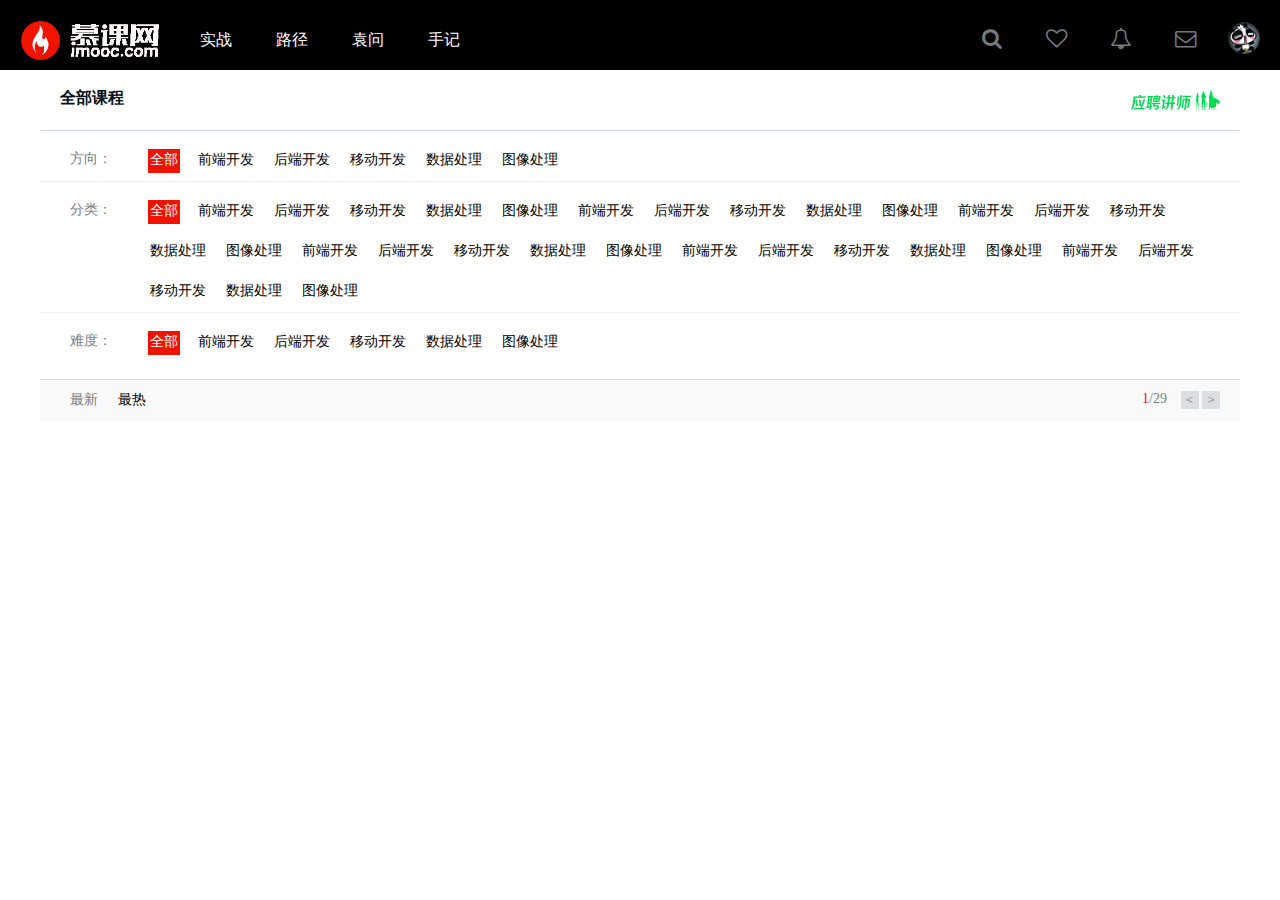
==== list.html @ eb760cf2 "no message" ====
<!DOCTYPE html>
<html lang="en">
<head>
	<meta charset="UTF-8">
	<title>列表页</title>
	<link rel="stylesheet" type="text/css" href="css/list.css">
	<link rel="stylesheet" type="text/css" href="css/font-awesome.css">
</head>
<body>
	<div class="nav">
		<div class="nav-pos">
			<div class="logo"></div>
			<ul class="left">
				<li><a>实战</a></li>
				<li><a>路径</a></li>
				<li><a>袁问</a></li>
				<li><a>手记</a></li>
			</ul>
			<ul class="right">
				<li><input type="search" class="search display" placeholder="请输入要查找的内容" id="search"/></li>
				<li><a id="search-hidden"><i class="icon-search icon-large"></i></a></li>
				<li><a><i class="icon-heart-empty icon-large"></i></a></li>
				<li><a><i class="icon-bell icon-large"></i></a></li>
				<li><a><i class="icon-envelope-alt icon-large"></i></a></li>
				<li class="userMo">
					<a><img src="images/user.jpg" class="user-img"></a>
					<div class="user-information" style="display: none;">
						<div class="user-card-top">
							<div class="img">
								<img src="images/user100.jpg">
							</div>
							<div class="card">
								<h3>用户1</h3>
								<p>经验5000 积分500</p>
							</div>
							<div class="card1">
								<p>积分商城</p>
							</div>
						</div>
						<div class="user-card-middle">
							<div class="left">
								<h4>全屏切换效果</h4>
								<p>2-4 实现滑动效果</p>
							</div>
							<div class="right">
								<p>继续</p>
							</div>
						</div>
						<div class="user-card-bottom">
							<a class="left">个人设置</a>
							<a class="right">退出</a>
						</div>
					</div>
				</li>
			</ul>
		</div>
	</div>
	<div class="list-type">
		<div class="list-top">
			<h3 class="title-left">全部课程</h3>
			<img src="images/for_teacher.png" class="title-right">
		</div>
		<div class="list-middle">
			<div class="listen-top">
				<div class="listen-left">
					<P class="title-left">方向：</P>
				</div>
				<div class="listen-text">
					<a class="active">全部</a><a>前端开发</a><a>后端开发</a><a>移动开发</a><a>数据处理</a><a>图像处理</a>
				</div>
			</div>
			<div class="listen-middle">
				<div class="listen-left">
					<P class="title-left">分类：</P>
				</div>
				<div class="listen-text">
					<a class="active">全部</a><a>前端开发</a><a>后端开发</a><a>移动开发</a><a>数据处理</a><a>图像处理</a><a>前端开发</a><a>后端开发</a><a>移动开发</a><a>数据处理</a><a>图像处理</a><a>前端开发</a><a>后端开发</a><a>移动开发</a><a>数据处理</a><a>图像处理</a><a>前端开发</a><a>后端开发</a><a>移动开发</a><a>数据处理</a><a>图像处理</a><a>前端开发</a><a>后端开发</a><a>移动开发</a><a>数据处理</a><a>图像处理</a><a>前端开发</a><a>后端开发</a><a>移动开发</a><a>数据处理</a><a>图像处理</a>
				</div>
			</div>
			<div class="listen-bottom">
				<div class="listen-left">
					<P class="title-left">难度：</P>
				</div>
				<div class="listen-text">
					<a class="active">全部</a><a>前端开发</a><a>后端开发</a><a>移动开发</a><a>数据处理</a><a>图像处理</a>
				</div>
			</div>
		</div>
		<div class="list-bottom">
			<div class="left">
				<a class="active1">最新</a> <a>最热</a> 
			</div>
			<div class="right">
				<p><font color="#f01400">1</font>/29</p>
				<input type="button" value="<">
				<input type="button" value=">">
			</div>
		</div>
	</div>
</body>
<script type="text/javascript" src="js/jquery.min.js"></script>
<script type="text/javascript" src="js/nav.js"></script>
<script type="text/javascript" src="js/main.js"></script>
</html>
---- css/list.css ----
*{
	margin: 0;
	padding: 0;
	font-family: "Microsoft Yahei";
}
.hidden{
	display: none;
}
.title-left{
	float: left;
	margin: 20px;
	line-height: 16px;
    color: #07111b;
}
.title-right{
	float: right;
	margin: 20px;
	line-height: 14px;
    font-size: 14px;
    color: #07111b;
}
/*nav*/
.nav{
	background-size: cover;
	width: 100%;
	height:70px;
	background: #000000;
	color: #ffffff
}
.nav-pos{
	padding-top: 10px;
}
.nav-ul{
	width: 70%;
}
.nav-pos div
{
	display: inline-block;
}
.nav .pos{
	width: 100%;
}
.nav .logo
{
	background: url(../images/logo1.png) no-repeat center center;
	background-size: 100%;
	width: 140px;
	height: 60px;
	margin-left: 20px;
	float: left;
}
.nav ul li{
	display:inline-block;
}
.nav .left{
	float: left;
	margin-left: 20px;
	width: 400px;
}
.nav .left a{
	height: 60px;
	padding:0 20px;
	line-height: 60px;
}
.nav .right{
	float: right;
	margin-right: 20px;
	width: 600px;
	text-align: right;

}
.nav .right li a{
	color: #757a7e;
}
.nav .right li .search{
    border: 0;
    outline:medium;
    background: #000000;
    border-bottom: 1px solid #d9dde1;
    color: #fff;
}
.search-active{
	border: 0;
	outline:medium;
	height: 30px;
	line-height: 30px;
	border-bottom: 1px solid #d9dde1;
	background: #000000;
	color: #fff;
}
.display{
	display: none;
}
.nav .right a{
	height: 60px;
	padding:0 20px;
	line-height: 60px;
}
.nav .right i{
	width: 32px;
	height: 32px;
}
.nav .right .user-img{
	width: 32px;
	height: 32px;
	border-radius: 16px;
	position: absolute;
	top: 22px;
	right:20px; 
}
.user-information{
	position: absolute;
	top:70px;
	right:10px;
	height:200px;
	width:300px;
	background: url(../images/user_card_top.png) no-repeat;
	background-color: #fff;
	text-align: left;
}
.user-card-top{
	color: #fff;
	font-size: 14px;
}
.user-card-top img{
	width: 50px;
	height: 50px;
	border-radius: 25px;
}
.user-card-top .img{
	position: absolute;
	top: 20px;
	left:20px; 
}
.user-card-top .card{
	position: absolute;
	top:25px;
	left:90px; 
}
.user-card-top .card1{
	position: absolute;
	top:32px;
	left:230px; 
}
.user-card-top div{
	display: inline-block;
}
.user-card-middle{
	width:300px;
	font-size: 14px;
	position: absolute;
	top:110px;
	border-bottom:1px solid #d9dde1;
	height:60px;
	color: #787d82;
}
.user-card-middle div{
	display: inline-block;
}
.user-card-middle .left{
	width: 200px;
	position: absolute;
	left:20px;
	top:5px;
}
.user-card-middle .right{
	width:40px;
	position: absolute;
	top:10px;
	left:230px;
}
.user-card-bottom{
	position: absolute;
	top:175px;
	font-size: 14px;
	color: #787d82;
}
.user-card-bottom .left{
	top: -20px;
	position: absolute;
	width: 150px;
}
.user-card-bottom .right{
	top: -20px;
	position: absolute;
	left: 200px;
	width: 50px;
}
/*list-type*/
.list-type{
	width: 1200px;
	height: 600px;
	margin: auto;
	font-size: 14px;
}
.list-type .active{
	background-color: #f01400;
	color: #fff;
}
.listen-text{
	margin-top:10px;
	margin-left:100px;
}
.list-type p{
    margin:10px;
    color: #787d82;
}
.list-type a{
	display:block;
	height:20px;
	padding: 2px;
    margin:8px;
    float: left;
}
.list-top{
	height: 60px;
	border-bottom: 1px solid #d0d6d9;
}
.list-middle{
	height:240px;
}
.listen-top{
	height:40px;
	border-bottom: 1px solid #edf1f2;
}
.listen-middle{
	height:120px;
	border-bottom: 1px solid #edf1f2;
}
.listen-middle .listen-text{
}
.listen-bottom{
	border-bottom: 1px solid #d0d6d9;
	height:56px;
}
.listen-left{
	margin-left: 20px;
	width: 200px;
}
.list-bottom{
	margin-top: 0;
	height:40px;
	background-color: #f9f9f9;
	position: relative;
}
.list-bottom .left{
	position: absolute;
	left: 20px;
}
.list-bottom .left p{
	display: inline-block;
}
.list-bottom .right{
	position: absolute;
	right: 20px;
}
.list-bottom .right p{
	display: inline-block;
}
.list-bottom .active1{
	 color: #787d82;
}
.list-bottom  input{
	width: 18px;
	height: 18px;
	background-color: #c8cdd2;
    opacity: .6;
    cursor: default;
    vertical-align: middle;
    border: 1px solid #c8cdd2;
}
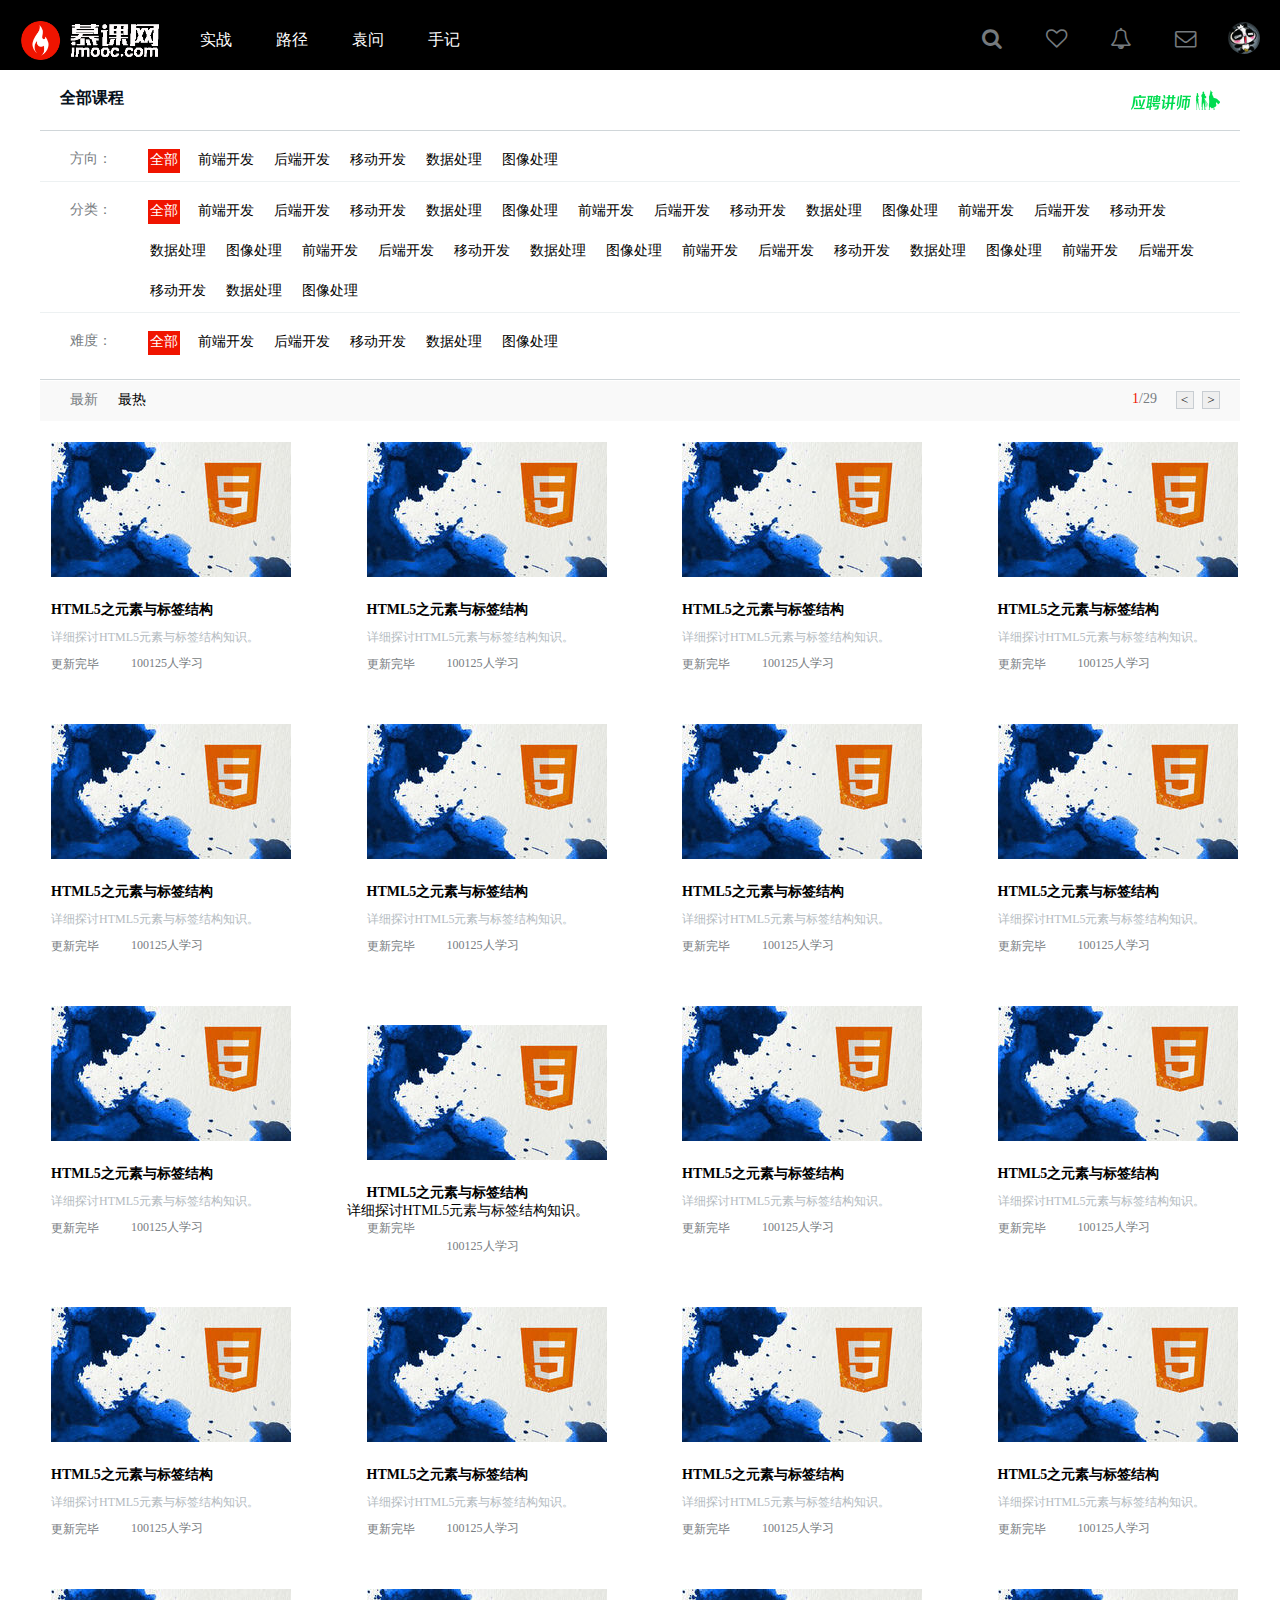
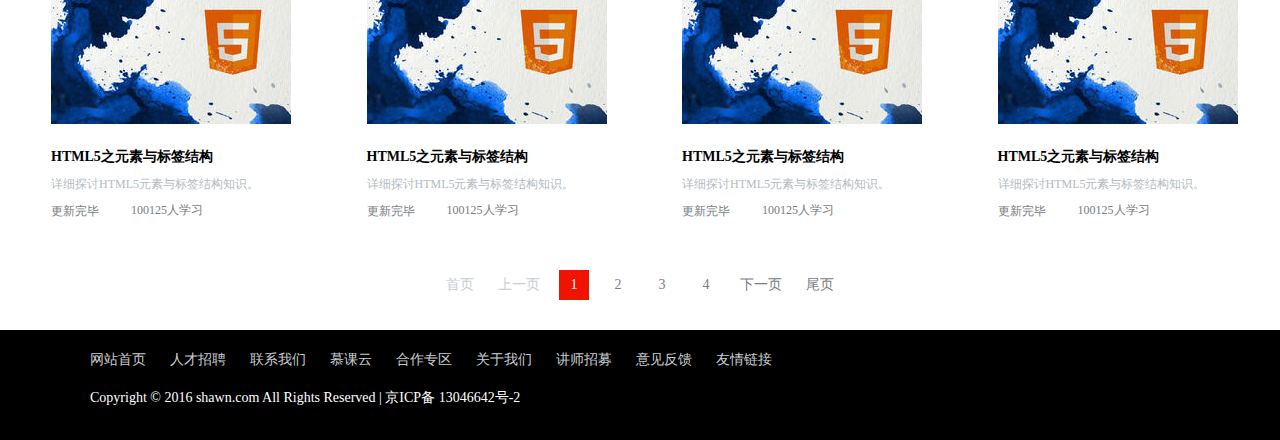
==== commit 7569a9f1: "no message" ====
--- a/list.html
+++ b/list.html
@@ -97,6 +97,174 @@
 			</div>
 		</div>
 	</div>
+	<div class="list-body">
+		<div class="list-block">
+			<img src="images/list-img.jpg">
+			<h3>HTML5之元素与标签结构</h3>
+			<p class="p1">详细探讨HTML5元素与标签结构知识。</p>
+			<p class="p2">更新完毕</p>
+			<p class="p3">100125人学习</p>
+		</div>
+		<div class="list-block">
+			<img src="images/list-img.jpg">
+			<h3>HTML5之元素与标签结构</h3>
+			<p class="p1">详细探讨HTML5元素与标签结构知识。</p>
+			<p class="p2">更新完毕</p>
+			<p class="p3">100125人学习</p>
+		</div>
+		<div class="list-block">
+			<img src="images/list-img.jpg">
+			<h3>HTML5之元素与标签结构</h3>
+			<p class="p1">详细探讨HTML5元素与标签结构知识。</p>
+			<p class="p2">更新完毕</p>
+			<p class="p3">100125人学习</p>
+		</div>
+		<div class="list-block">
+			<img src="images/list-img.jpg">
+			<h3>HTML5之元素与标签结构</h3>
+			<p class="p1">详细探讨HTML5元素与标签结构知识。</p>
+			<p class="p2">更新完毕</p>
+			<p class="p3">100125人学习</p>
+		</div>
+		<div class="list-block">
+			<img src="images/list-img.jpg">
+			<h3>HTML5之元素与标签结构</h3>
+			<p class="p1">详细探讨HTML5元素与标签结构知识。</p>
+			<p class="p2">更新完毕</p>
+			<p class="p3">100125人学习</p>
+		</div>
+		<div class="list-block">
+			<img src="images/list-img.jpg">
+			<h3>HTML5之元素与标签结构</h3>
+			<p class="p1">详细探讨HTML5元素与标签结构知识。</p>
+			<p class="p2">更新完毕</p>
+			<p class="p3">100125人学习</p>
+		</div>
+		<div class="list-block">
+			<img src="images/list-img.jpg">
+			<h3>HTML5之元素与标签结构</h3>
+			<p class="p1">详细探讨HTML5元素与标签结构知识。</p>
+			<p class="p2">更新完毕</p>
+			<p class="p3">100125人学习</p>
+		</div>
+		<div class="list-block">
+			<img src="images/list-img.jpg">
+			<h3>HTML5之元素与标签结构</h3>
+			<p class="p1">详细探讨HTML5元素与标签结构知识。</p>
+			<p class="p2">更新完毕</p>
+			<p class="p3">100125人学习</p>
+		</div>
+		<div class="list-block">
+			<img src="images/list-img.jpg">
+			<h3>HTML5之元素与标签结构</h3>
+			<p class="p1">详细探讨HTML5元素与标签结构知识。</p>
+			<p class="p2">更新完毕</p>
+			<p class="p3">100125人学习</p>
+		</div>
+		<div class="list-block">
+			<img src="images/list-img.jpg">
+			<h3>HTML5之元素与标签结构</h3>
+			<p>详细探讨HTML5元素与标签结构知识。</p>
+			<p class="p2">更新完毕</p>
+			<p class="p3">100125人学习</p>
+		</div>
+		<div class="list-block">
+			<img src="images/list-img.jpg">
+			<h3>HTML5之元素与标签结构</h3>
+			<p class="p1">详细探讨HTML5元素与标签结构知识。</p>
+			<p class="p2">更新完毕</p>
+			<p class="p3">100125人学习</p>
+		</div>
+		<div class="list-block">
+			<img src="images/list-img.jpg">
+			<h3>HTML5之元素与标签结构</h3>
+			<p class="p1">详细探讨HTML5元素与标签结构知识。</p>
+			<p class="p2">更新完毕</p>
+			<p class="p3">100125人学习</p>
+		</div>
+		<div class="list-block">
+			<img src="images/list-img.jpg">
+			<h3>HTML5之元素与标签结构</h3>
+			<p class="p1">详细探讨HTML5元素与标签结构知识。</p>
+			<p class="p2">更新完毕</p>
+			<p class="p3">100125人学习</p>
+		</div>
+		<div class="list-block">
+			<img src="images/list-img.jpg">
+			<h3>HTML5之元素与标签结构</h3>
+			<p class="p1">详细探讨HTML5元素与标签结构知识。</p>
+			<p class="p2">更新完毕</p>
+			<p class="p3">100125人学习</p>
+		</div>
+		<div class="list-block">
+			<img src="images/list-img.jpg">
+			<h3>HTML5之元素与标签结构</h3>
+			<p class="p1">详细探讨HTML5元素与标签结构知识。</p>
+			<p class="p2">更新完毕</p>
+			<p class="p3">100125人学习</p>
+		</div>
+		<div class="list-block">
+			<img src="images/list-img.jpg">
+			<h3>HTML5之元素与标签结构</h3>
+			<p class="p1">详细探讨HTML5元素与标签结构知识。</p>
+			<p class="p2">更新完毕</p>
+			<p class="p3">100125人学习</p>
+		</div>
+		<div class="list-block">
+			<img src="images/list-img.jpg">
+			<h3>HTML5之元素与标签结构</h3>
+			<p class="p1">详细探讨HTML5元素与标签结构知识。</p>
+			<p class="p2">更新完毕</p>
+			<p class="p3">100125人学习</p>
+		</div>
+		<div class="list-block">
+			<img src="images/list-img.jpg">
+			<h3>HTML5之元素与标签结构</h3>
+			<p class="p1">详细探讨HTML5元素与标签结构知识。</p>
+			<p class="p2">更新完毕</p>
+			<p class="p3">100125人学习</p>
+		</div>
+		<div class="list-block">
+			<img src="images/list-img.jpg">
+			<h3>HTML5之元素与标签结构</h3>
+			<p class="p1">详细探讨HTML5元素与标签结构知识。</p>
+			<p class="p2">更新完毕</p>
+			<p class="p3">100125人学习</p>
+		</div>
+		<div class="list-block">
+			<img src="images/list-img.jpg">
+			<h3>HTML5之元素与标签结构</h3>
+			<p class="p1">详细探讨HTML5元素与标签结构知识。</p>
+			<p class="p2">更新完毕</p>
+			<p class="p3">100125人学习</p>
+		</div>
+	</div>
+	<div class="list-list">
+		<span class="list-no">首页</span>
+		<span class="list-no">上一页</span>
+		<a href="" class="active">1</a>
+		<a href="">2</a>
+		<a href="">3</a>
+		<a href="">4</a>
+		<a href="">下一页</a>
+		<a href="">尾页</a>
+	</div>
+	<div class="footer">
+		<div class="footer-text">
+			<a href="">网站首页</a>
+			<a href="">人才招聘</a>
+			<a href="">联系我们</a>
+			<a href="">慕课云</a>
+			<a href="">合作专区</a>
+			<a href="">关于我们</a>
+			<a href="">讲师招募</a>
+			<a href="">意见反馈</a>
+			<a href="">友情链接</a>
+		</div>
+		<div class="footer-note">
+			<p>Copyright © 2016 shawn.com All Rights Reserved | 京ICP备 13046642号-2</p>
+		</div>
+	</div>
 </body>
 <script type="text/javascript" src="js/jquery.min.js"></script>
 <script type="text/javascript" src="js/nav.js"></script>
--- a/css/list.css
+++ b/css/list.css
@@ -189,7 +189,6 @@
 /*list-type*/
 .list-type{
 	width: 1200px;
-	height: 600px;
 	margin: auto;
 	font-size: 14px;
 }
@@ -261,11 +260,120 @@
 	 color: #787d82;
 }
 .list-bottom  input{
-	width: 18px;
-	height: 18px;
-	background-color: #c8cdd2;
-    opacity: .6;
-    cursor: default;
+	display: inline-block;
     vertical-align: middle;
+    margin-left: 5px;
+    width: 18px;
+    height: 18px;
+    border-color: #c8cdd2;
     border: 1px solid #c8cdd2;
+}
+.list-body{
+	width: 1280px;
+	margin:auto;
+	font-size: 14px;
+}
+.list-body .list-block{
+	display: inline-block;
+	width:280px;
+	height:280px;
+	margin-left:30px;
+	border:1px solid #FFF;
+	transition: box-shadow 0.3s;
+	position: relative;
+}
+.list-body .list-block:hover{
+	cursor: pointer;
+	box-shadow: 0 5px 10px 0 rgba(0,0,0,.3);
+}
+.list-body .list-block img{
+	padding:20px
+}
+.list-body .list-block h3{
+	font-size: 14px;
+	padding-left: 20px;
+
+}
+.list-body .list-block .p1{
+	font-size: 12px;
+	color: #b4bbbf;
+	padding:10px 20px;
+}
+.list-body .list-block .p2{
+	color: #787d82;
+	font-size: 12px;
+	padding-left: 20px;
+}
+.list-body .list-block .p3{
+	color: #787d82;
+	font-size: 12px;
+	position: absolute;
+	left:100px;
+	bottom:30px;
+}
+.list-list{
+	width: 1200px;
+	margin: auto;
+	text-align: center;
+	margin-top: 20px;
+}
+.list-list span{
+	display: inline-block;
+    margin: 0 5px;
+    padding: 0 5px;
+    height: 29px;
+    min-width: 20px;
+    line-height: 30px;
+    font-size: 14px;
+    color: #c8cdd2;
+    text-align: center;
+    border-bottom: 1px solid transparent;
+    text-decoration: none;
+}
+.list-list a{
+	display: inline-block;
+    margin: 0 5px;
+    padding: 0 5px;
+    height: 29px;
+    min-width: 20px;
+    line-height: 30px;
+    font-size: 14px;
+    color: #787d82;
+    text-align: center;
+    border-bottom: 1px solid transparent;
+    text-decoration: none;
+}
+.list-list a:hover{
+	border-bottom: 1px solid #f01400;
+}
+.list-list .active{
+	background-color: #f01400;
+	color: #fff;
+}
+.footer{
+	height: 110px;
+	background-color: #000000;
+	margin-top: 30px;
+}
+.footer .footer-text{
+	width: 1100px;
+	margin: auto;
+	padding:20px;
+}
+.footer a{
+	color: #c8cdd2;
+	text-decoration: none;
+	font-size: 14px;
+	padding-right:20px;
+}
+.footer i{
+	color: #c8cdd2;
+}
+.footer-note{
+	width: 1100px;
+	margin: auto;
+}
+.footer-note p{
+	color: #fff;
+	font-size: 14px;
 }